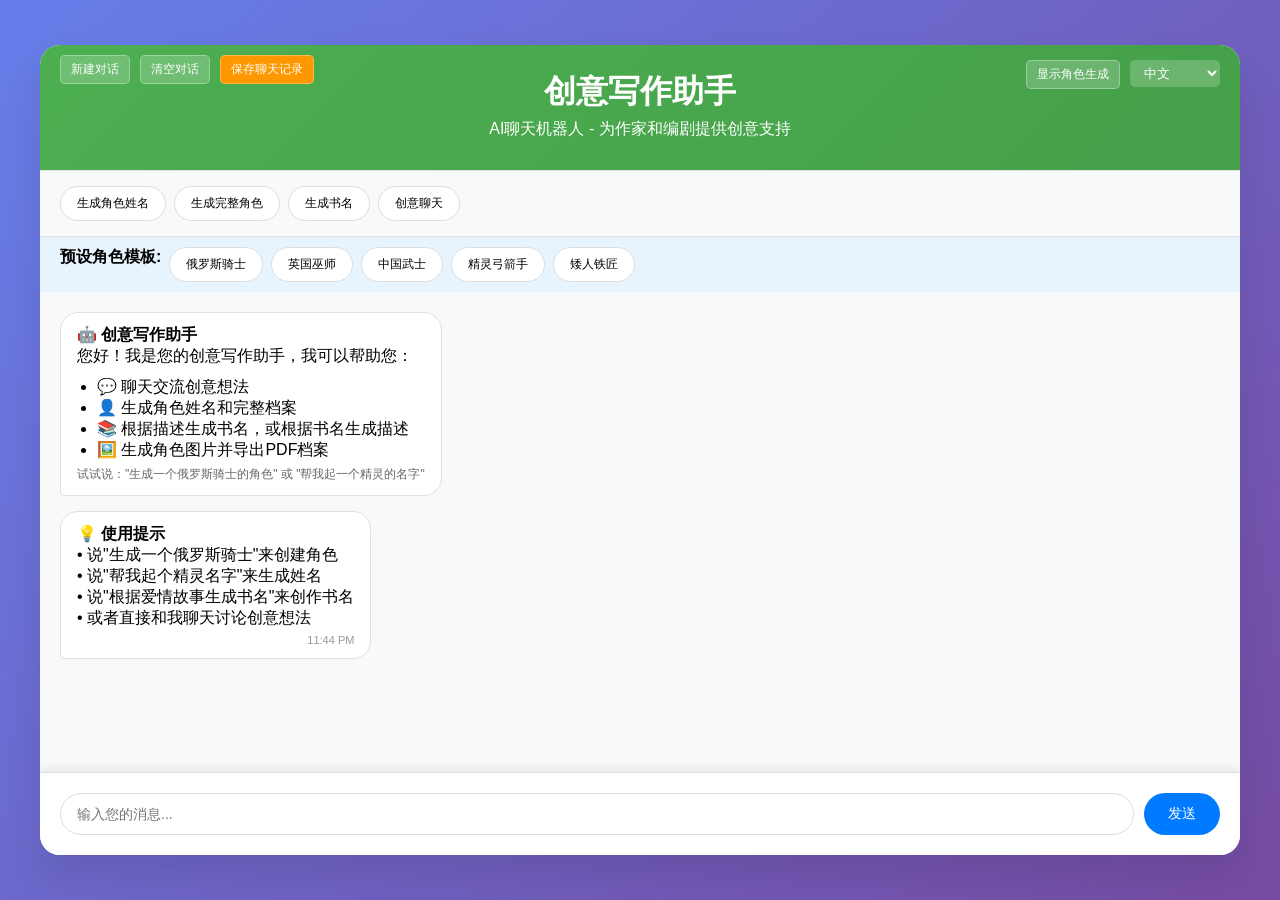
==== index.html @ 78b6c0ac "feat(ui): 添加侧边栏显示/隐藏功能 在index.html中添加了一个按钮，用于切换侧边栏的显示和隐藏。按钮的文本会根据当前语言动态更新，显示“显示角色生成”或“隐藏角色生成”。  在scr" ====
<!DOCTYPE html>
<html lang="zh-CN">
<head>
    <meta charset="UTF-8">
    <title>创意写作助手 - AI聊天机器人</title>
    <link rel="stylesheet" href="style.css">
</head>
<body>
    <div class="chat-container">
        <div class="chat-header">
            <div class="chat-controls">
                <button class="chat-control-btn" onclick="newConversation()" id="newChatBtn">新建对话</button>
                <button class="chat-control-btn" onclick="clearConversation()" id="clearChatBtn">清空对话</button>
                <button class="chat-control-btn save-chat-btn" onclick="saveChatHistory()" id="saveChatBtn">保存聊天记录</button>
            </div>
            <h1 id="title">创意写作助手</h1>
            <p id="subtitle">AI聊天机器人 - 为作家和编剧提供创意支持</p>
            <div class="language-switch">
                <select id="lang" onchange="switchLanguage()">
                    <option value="zh">中文</option>
                    <option value="ru">Русский</option>
                </select>
            </div>
            <div class="sidebar-toggle">
                <button class="chat-control-btn" onclick="toggleSidebar()" id="sidebarToggleBtn">显示角色生成</button>
            </div>
        </div>
        
        <div class="main-container">
            <div class="chat-area">
                <div class="quick-actions" id="quickActions">
                    <!-- 快速操作按钮将通过JavaScript动态生成 -->
                </div>
                
                <div class="preset-buttons" id="presetButtons">
                    <!-- 预设角色按钮将通过JavaScript动态生成 -->
                </div>
                
                <div class="chat-messages" id="chatMessages">
                    <div class="message bot">
                        <div class="message-content">
                            <strong>🤖 创意写作助手</strong><br>
                            <span id="welcomeMessage">您好！我是您的创意写作助手，我可以帮助您：</span>
                            <ul style="margin-top: 10px; padding-left: 20px;">
                                <li>💬 聊天交流创意想法</li>
                                <li>👤 生成角色姓名和完整档案</li>
                                <li>📚 根据描述生成书名，或根据书名生成描述</li>
                                <li>🖼️ 生成角色图片并导出PDF档案</li>
                            </ul>
                            <div class="command-hint">试试说："生成一个俄罗斯骑士的角色" 或 "帮我起一个精灵的名字"</div>
                        </div>
                    </div>
                </div>
                
                <div class="chat-input">
                    <input type="text" id="messageInput" placeholder="输入您的消息..." onkeypress="handleKeyPress(event)">
                    <button onclick="sendMessage()" id="sendBtn">发送</button>
                </div>
            </div>
            
            <div class="sidebar" id="sidebar">
                <div class="character-form" id="characterForm">
                    <!-- 角色生成表单将通过JavaScript动态生成 -->
                </div>
            </div>
        </div>
    </div>
    <script src="script.js"></script>
</body>
</html>
---- style.css ----
* {
    margin: 0;
    padding: 0;
    box-sizing: border-box;
}

body {
    font-family: 'Segoe UI', Tahoma, Geneva, Verdana, sans-serif;
    background: linear-gradient(135deg, #667eea 0%, #764ba2 100%);
    min-height: 100vh;
    display: flex;
    justify-content: center;
    align-items: center;
}

.chat-container {
    width: 95%;
    max-width: 1200px;
    height: 90vh;
    background: white;
    border-radius: 20px;
    box-shadow: 0 20px 40px rgba(0,0,0,0.1);
    display: flex;
    flex-direction: column;
    overflow: hidden;
}

.main-container {
    display: grid;
    grid-template-columns: 1fr 0px;
    gap: 0;
    flex: 1;
    transition: all 0.3s ease;
}

.main-container.sidebar-active {
    grid-template-columns: 1fr 350px;
}

.chat-area {
    display: flex;
    flex-direction: column;
}

.sidebar {
    background: #f8f9fa;
    border-left: 1px solid #e0e0e0;
    display: flex;
    flex-direction: column;
    min-height: 0; /* 确保flex容器可以收缩 */
    width: 350px;
    transition: all 0.3s ease;
    transform: translateX(100%);
    opacity: 0;
}

.sidebar.active {
    transform: translateX(0);
    opacity: 1;
}

.chat-header {
    background: linear-gradient(135deg, #4CAF50, #45a049);
    color: white;
    padding: 15px 20px;
    text-align: center;
    position: relative;
}

.chat-header h1 {
    margin: 10px 0 5px 0;
}

.chat-header p {
    margin: 0 0 15px 0;
}

.language-switch {
    position: absolute;
    top: 15px;
    right: 20px;
}

.sidebar-toggle {
    position: absolute;
    top: 15px;
    right: 120px;
}

.chat-controls {
    position: absolute;
    top: 10px;
    left: 20px;
    display: flex;
    gap: 10px;
}

.chat-control-btn {
    padding: 5px 10px;
    background: rgba(255,255,255,0.2);
    color: white;
    border: 1px solid rgba(255,255,255,0.3);
    border-radius: 5px;
    cursor: pointer;
    font-size: 12px;
}

.chat-control-btn:hover {
    background: rgba(255,255,255,0.3);
}

.save-chat-btn {
    background: #ff9800 !important;
}

.save-chat-btn:hover {
    background: #f57c00 !important;
}

.language-switch select {
    padding: 5px 10px;
    border: none;
    border-radius: 5px;
    background: rgba(255,255,255,0.2);
    color: white;
}

.chat-messages {
    flex: 1;
    padding: 20px;
    overflow-y: auto;
    background: #f8f9fa;
    min-height: 300px; /* 增加最小高度确保滚动条显示 */
    max-height: calc(100vh - 300px); /* 限制最大高度 */
    /* 添加明显的滚动条样式 */
    scrollbar-width: thin;
    scrollbar-color: #007bff #f1f1f1;
}

/* Webkit浏览器滚动条样式 */
.chat-messages::-webkit-scrollbar {
    width: 12px;
}

.chat-messages::-webkit-scrollbar-track {
    background: #f1f1f1;
    border-radius: 6px;
    margin: 5px 0;
}

.chat-messages::-webkit-scrollbar-thumb {
    background: #007bff;
    border-radius: 6px;
    border: 3px solid #f1f1f1;
}

.chat-messages::-webkit-scrollbar-thumb:hover {
    background: #0056b3;
}

/* 确保聊天区域布局正确 */
.chat-area {
    display: flex;
    flex-direction: column;
    min-height: 0; /* 确保flex容器可以收缩 */
    height: 100%; /* 确保占满父容器高度 */
}

/* 确保聊天容器有正确的高度 */
.chat-container {
    width: 95%;
    max-width: 1200px;
    height: 90vh;
    background: white;
    border-radius: 20px;
    box-shadow: 0 20px 40px rgba(0,0,0,0.1);
    display: flex;
    flex-direction: column;
    overflow: hidden;
}

/* 确保主容器有正确的高度 */
.main-container {
    display: grid;
    grid-template-columns: 1fr 0px;
    gap: 0;
    flex: 1;
    min-height: 0; /* 确保flex容器可以收缩 */
    transition: all 0.3s ease;
}

.message {
    margin-bottom: 15px;
    display: flex;
    align-items: flex-start;
}

.message.user {
    justify-content: flex-end;
}

.message.bot {
    justify-content: flex-start;
}

.message-content {
    max-width: 70%;
    padding: 12px 16px;
    border-radius: 18px;
    position: relative;
}

.user .message-content {
    background: #007bff;
    color: white;
    border-bottom-right-radius: 4px;
}

.bot .message-content {
    background: white;
    border: 1px solid #e0e0e0;
    border-bottom-left-radius: 4px;
}

.message-time {
    font-size: 11px;
    color: #999;
    margin-top: 5px;
    text-align: right;
}

/* 确保输入框始终可见 */
.chat-input {
    padding: 20px;
    background: white;
    border-top: 1px solid #e0e0e0;
    display: flex;
    gap: 10px;
    position: sticky;
    bottom: 0;
    z-index: 100;
    box-shadow: 0 -2px 10px rgba(0,0,0,0.1);
}

.chat-input input {
    flex: 1;
    padding: 12px 16px;
    border: 1px solid #ddd;
    border-radius: 25px;
    outline: none;
    font-size: 14px;
}

.chat-input input:focus {
    border-color: #007bff;
}

.chat-input button {
    padding: 12px 24px;
    background: #007bff;
    color: white;
    border: none;
    border-radius: 25px;
    cursor: pointer;
    font-size: 14px;
    transition: background 0.3s;
}

.chat-input button:hover {
    background: #0056b3;
}

.quick-actions {
    padding: 15px 20px;
    background: #f8f9fa;
    border-top: 1px solid #e0e0e0;
    display: flex;
    flex-wrap: wrap;
    gap: 8px;
}

.preset-buttons {
    padding: 10px 20px;
    background: #e8f4fd;
    border-top: 1px solid #e0e0e0;
    display: flex;
    flex-wrap: wrap;
    gap: 8px;
}

.character-form {
    padding: 15px;
    background: #fff3cd;
    display: flex;
    flex-direction: column;
    gap: 10px;
    flex: 1;
    min-height: 0; /* 确保flex项目可以收缩 */
    overflow-y: auto;
    position: relative;
    
    /* 添加滚动渐变提示 */
    mask-image: linear-gradient(to bottom, 
        transparent 0%, 
        black 20px, 
        black calc(100% - 50px), 
        transparent 100%);
    -webkit-mask-image: linear-gradient(to bottom, 
        transparent 0%, 
        black 20px, 
        black calc(100% - 50px), 
        transparent 100%);
}

/* 添加滚动提示 */
.character-form::before {
    content: "";
    position: absolute;
    top: 0;
    left: 0;
    right: 0;
    height: 20px;
    background: linear-gradient(to bottom, rgba(255, 243, 205, 0.8), transparent);
    pointer-events: none;
    z-index: 5;
}

.character-form::after {
    content: "";
    position: absolute;
    bottom: 0;
    left: 0;
    right: 0;
    height: 50px;
    background: linear-gradient(to top, rgba(255, 243, 205, 0.8), transparent);
    pointer-events: none;
    z-index: 5;
}

.form-group {
    display: flex;
    flex-direction: column;
    gap: 5px;
}

.form-group label {
    font-weight: bold;
    font-size: 12px;
    color: #666;
}

.form-group input, .form-group select {
    padding: 8px;
    border: 1px solid #ddd;
    border-radius: 4px;
    font-size: 14px;
}

.form-group input:focus, .form-group select:focus {
    border-color: #007bff;
    outline: none;
}

.generate-custom-btn {
    padding: 12px 20px;
    background: #28a745;
    color: white;
    border: none;
    border-radius: 6px;
    cursor: pointer;
    font-size: 16px;
    font-weight: bold;
    margin-top: auto; /* 将按钮推到容器底部 */
    position: sticky;
    bottom: 15px;
    z-index: 10;
    box-shadow: 0 2px 10px rgba(0,0,0,0.2);
    transition: all 0.3s ease;
}

.generate-custom-btn:hover {
    background: #218838;
    transform: translateY(-2px);
    box-shadow: 0 4px 15px rgba(0,0,0,0.3);
}

/* 优化滚动条样式 */
.character-form::-webkit-scrollbar {
    width: 6px;
}

.character-form::-webkit-scrollbar-track {
    background: #f1f1f1;
    border-radius: 3px;
}

.character-form::-webkit-scrollbar-thumb {
    background: #c1c1c1;
    border-radius: 3px;
}

.character-form::-webkit-scrollbar-thumb:hover {
    background: #a8a8a8;
}

.quick-action {
    padding: 8px 16px;
    background: white;
    border: 1px solid #ddd;
    border-radius: 20px;
    cursor: pointer;
    font-size: 12px;
    transition: all 0.3s;
}

.quick-action:hover {
    background: #007bff;
    color: white;
    border-color: #007bff;
}

.character-image {
    max-width: 200px;
    border-radius: 10px;
    margin: 10px 0;
}

.download-link {
    display: inline-block;
    margin-top: 10px;
    padding: 8px 16px;
    background: #28a745;
    color: white;
    text-decoration: none;
    border-radius: 5px;
    font-size: 14px;
}

.download-link:hover {
    background: #218838;
}

.typing-indicator {
    display: inline-block;
    padding: 12px 16px;
    background: white;
    border: 1px solid #e0e0e0;
    border-radius: 18px;
    border-bottom-left-radius: 4px;
    color: #666;
    font-style: italic;
}

.command-hint {
    font-size: 12px;
    color: #666;
    margin-top: 5px;
    text-align: center;
}

/* 响应式设计 */
@media (max-width: 768px) {
    .chat-container {
        width: 100%;
        height: 100vh;
        border-radius: 0;
        box-shadow: none;
    }
    
    .main-container {
        grid-template-columns: 1fr;
    }
    
    .main-container.sidebar-active {
        grid-template-columns: 1fr;
    }
    
    .sidebar {
        display: none;
        position: fixed;
        top: 0;
        right: 0;
        width: 100%;
        height: 100%;
        background: white;
        z-index: 1000;
        border-left: none;
        transform: translateX(0);
        opacity: 1;
    }
    
    .sidebar.active {
        display: flex;
    }
    
    .sidebar-toggle {
        position: absolute;
        top: 15px;
        right: 100px;
    }
    
    .language-switch {
        position: absolute;
        top: 15px;
        right: 20px;
    }
    
    .chat-header {
        padding: 10px 15px;
    }
    
    .chat-header h1 {
        font-size: 1.2rem;
        margin: 5px 0;
    }
    
    .chat-header p {
        font-size: 0.9rem;
        margin: 0 0 10px 0;
    }
    
    .chat-controls {
        position: static;
        justify-content: center;
        margin-bottom: 10px;
    }
    
    .language-switch {
        position: static;
        margin-bottom: 10px;
    }
    
    .chat-messages {
        padding: 15px;
    }
    
    .message-content {
        max-width: 85%;
    }
    
    .chat-input {
        padding: 15px;
    }
    
    .quick-actions, .preset-buttons {
        padding: 10px 15px;
    }
    
    .quick-action {
        font-size: 11px;
        padding: 6px 12px;
    }
}

@media (max-width: 480px) {
    .chat-header h1 {
        font-size: 1.1rem;
    }
    
    .chat-header p {
        font-size: 0.8rem;
    }
    
    .message-content {
        max-width: 90%;
        padding: 10px 12px;
    }
    
    .chat-input input {
        padding: 10px 14px;
        font-size: 13px;
    }
    
    .chat-input button {
        padding: 10px 20px;
        font-size: 13px;
    }
    
    .quick-action {
        font-size: 10px;
        padding: 5px 10px;
    }
}
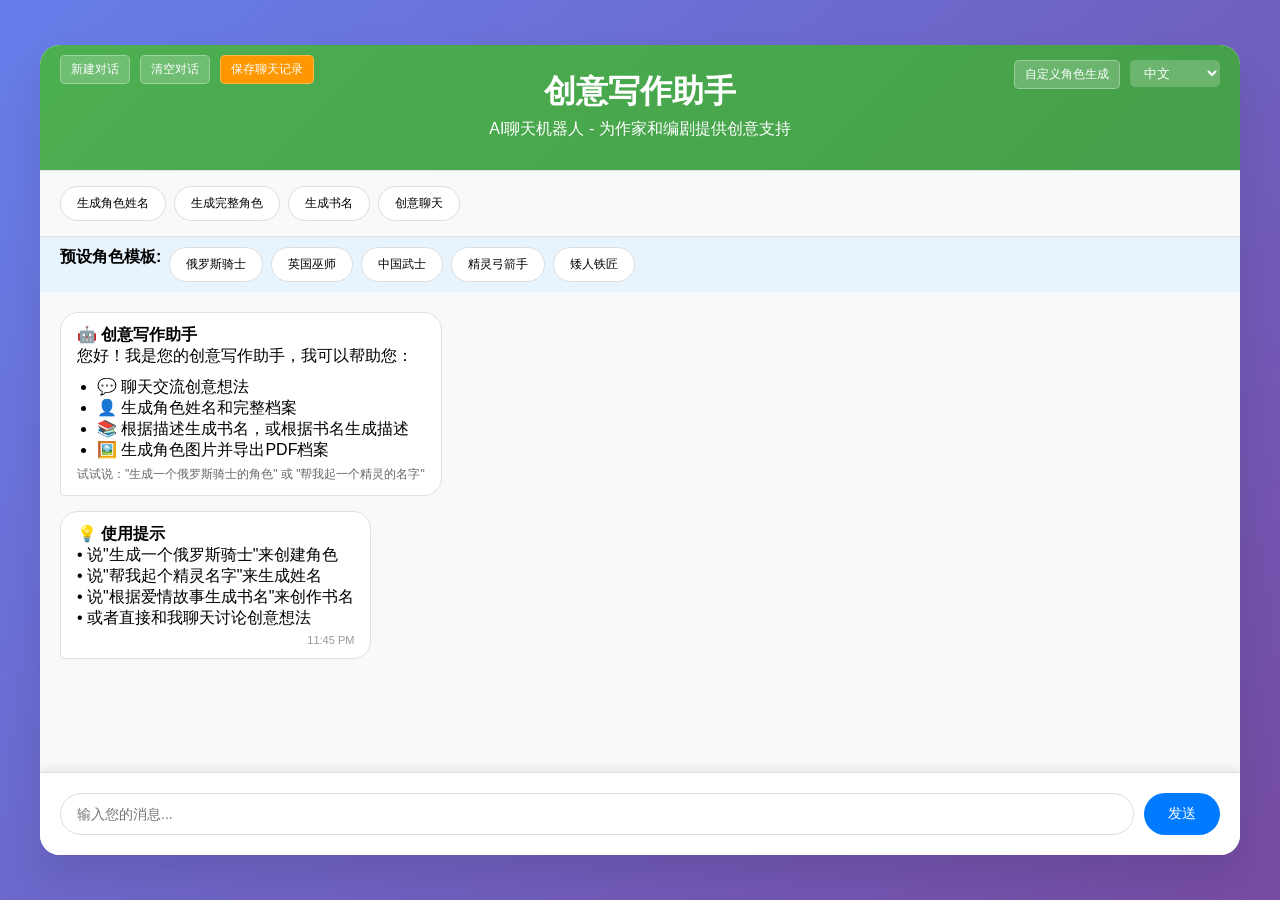
==== commit 1b5bddb6: "feat(ui): 更新快速操作功能以生成随机角色和书名 - 修改快速操作按钮的文字，将其从“显示角色生成”改为“自定义角色生成”，以更好地反映功能的灵活性。 - 在`generateName`操作中" ====
--- a/index.html
+++ b/index.html
@@ -22,7 +22,7 @@
                 </select>
             </div>
             <div class="sidebar-toggle">
-                <button class="chat-control-btn" onclick="toggleSidebar()" id="sidebarToggleBtn">显示角色生成</button>
+                <button class="chat-control-btn" onclick="toggleSidebar()" id="sidebarToggleBtn">自定义角色生成</button>
             </div>
         </div>
         
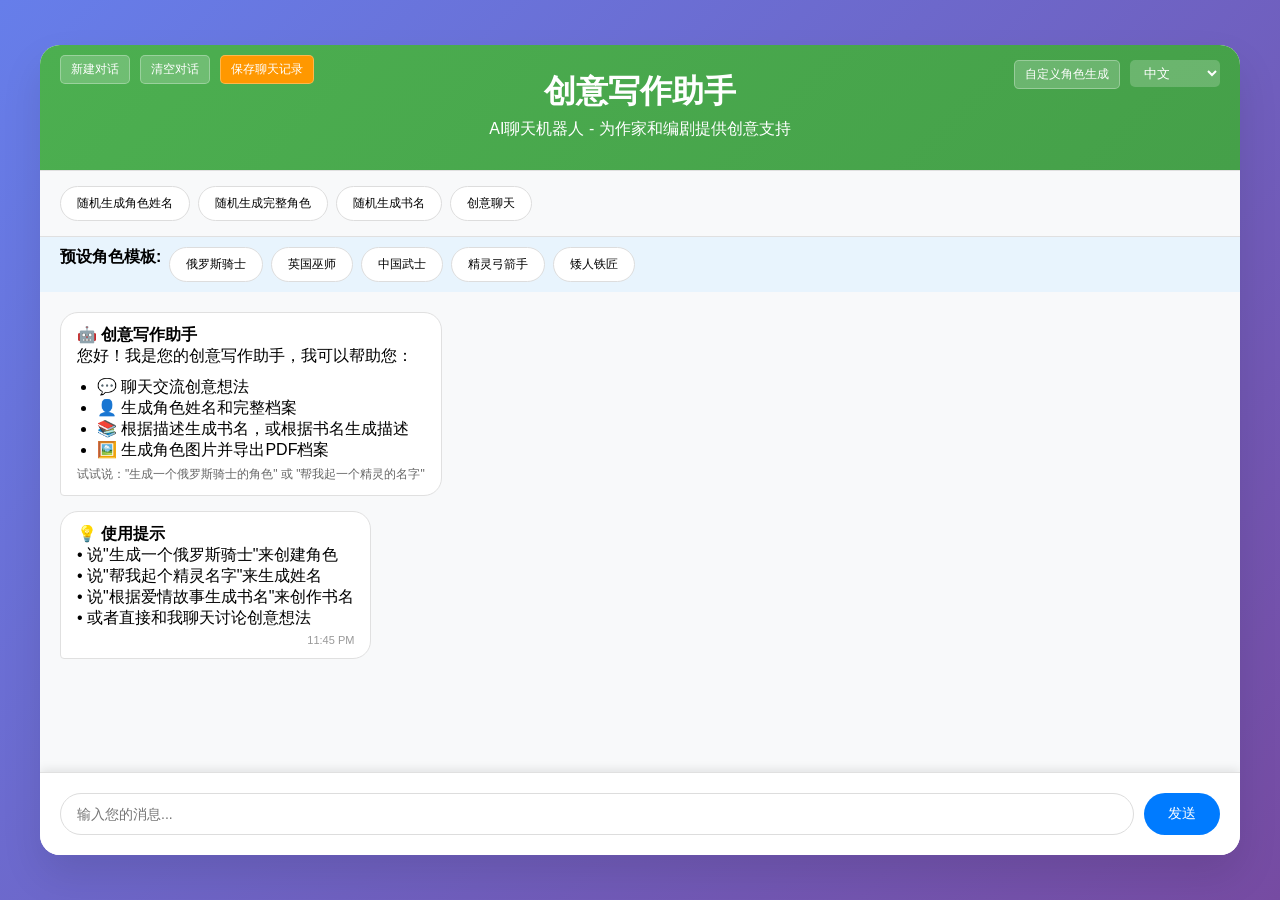
==== commit ef840588: "feat(ui): 添加多语言支持并优化PDF生成逻辑 在index.html中，为标题、按钮和文本内容添加了id，以便通过JavaScript动态更新界面文本。同时，移除了硬编码的文本内容。  在m" ====
--- a/index.html
+++ b/index.html
@@ -2,19 +2,19 @@
 <html lang="zh-CN">
 <head>
     <meta charset="UTF-8">
-    <title>创意写作助手 - AI聊天机器人</title>
+    <title id="pageTitle">创意写作助手 - AI聊天机器人</title>
     <link rel="stylesheet" href="style.css">
 </head>
 <body>
     <div class="chat-container">
         <div class="chat-header">
             <div class="chat-controls">
-                <button class="chat-control-btn" onclick="newConversation()" id="newChatBtn">新建对话</button>
-                <button class="chat-control-btn" onclick="clearConversation()" id="clearChatBtn">清空对话</button>
-                <button class="chat-control-btn save-chat-btn" onclick="saveChatHistory()" id="saveChatBtn">保存聊天记录</button>
+                <button class="chat-control-btn" onclick="newConversation()" id="newChatBtn"></button>
+                <button class="chat-control-btn" onclick="clearConversation()" id="clearChatBtn"></button>
+                <button class="chat-control-btn save-chat-btn" onclick="saveChatHistory()" id="saveChatBtn"></button>
             </div>
-            <h1 id="title">创意写作助手</h1>
-            <p id="subtitle">AI聊天机器人 - 为作家和编剧提供创意支持</p>
+            <h1 id="title"></h1>
+            <p id="subtitle"></p>
             <div class="language-switch">
                 <select id="lang" onchange="switchLanguage()">
                     <option value="zh">中文</option>
@@ -22,7 +22,7 @@
                 </select>
             </div>
             <div class="sidebar-toggle">
-                <button class="chat-control-btn" onclick="toggleSidebar()" id="sidebarToggleBtn">自定义角色生成</button>
+                <button class="chat-control-btn" onclick="toggleSidebar()" id="sidebarToggleBtn"></button>
             </div>
         </div>
         
@@ -38,23 +38,16 @@
                 
                 <div class="chat-messages" id="chatMessages">
                     <div class="message bot">
-                        <div class="message-content">
-                            <strong>🤖 创意写作助手</strong><br>
-                            <span id="welcomeMessage">您好！我是您的创意写作助手，我可以帮助您：</span>
-                            <ul style="margin-top: 10px; padding-left: 20px;">
-                                <li>💬 聊天交流创意想法</li>
-                                <li>👤 生成角色姓名和完整档案</li>
-                                <li>📚 根据描述生成书名，或根据书名生成描述</li>
-                                <li>🖼️ 生成角色图片并导出PDF档案</li>
-                            </ul>
-                            <div class="command-hint">试试说："生成一个俄罗斯骑士的角色" 或 "帮我起一个精灵的名字"</div>
+                        <div class="message-content" id="welcomeContent">
+                            <!-- 欢迎消息将通过JavaScript动态生成 -->
                         </div>
                     </div>
                 </div>
                 
                 <div class="chat-input">
-                    <input type="text" id="messageInput" placeholder="输入您的消息..." onkeypress="handleKeyPress(event)">
-                    <button onclick="sendMessage()" id="sendBtn">发送</button>
+                    <input type="text" id="messageInput" placeholder="" onkeypress="handleKeyPress(event)">
+                    <button onclick="sendMessage()" id="sendBtn"></button>
+                    <button onclick="stopGeneration()" id="stopBtn" class="stop-btn"></button>
                 </div>
             </div>
             
--- a/style.css
+++ b/style.css
@@ -268,6 +268,35 @@
 
 .chat-input button:hover {
     background: #0056b3;
+}
+
+.chat-input button.stop-btn {
+    background: #dc3545;
+    display: none; /* 默认隐藏 */
+}
+
+.chat-input button.stop-btn:hover {
+    background: #c82333;
+}
+
+.chat-input button.stop-btn:active {
+    background: #bd2130;
+}
+
+/* 停止按钮显示时的样式 */
+.chat-input button.stop-btn.show {
+    display: block;
+    animation: fadeIn 0.3s ease-in-out;
+}
+
+/* 发送按钮隐藏时的样式 */
+.chat-input button#sendBtn.hide {
+    display: none;
+}
+
+@keyframes fadeIn {
+    from { opacity: 0; transform: scale(0.8); }
+    to { opacity: 1; transform: scale(1); }
 }
 
 .quick-actions {
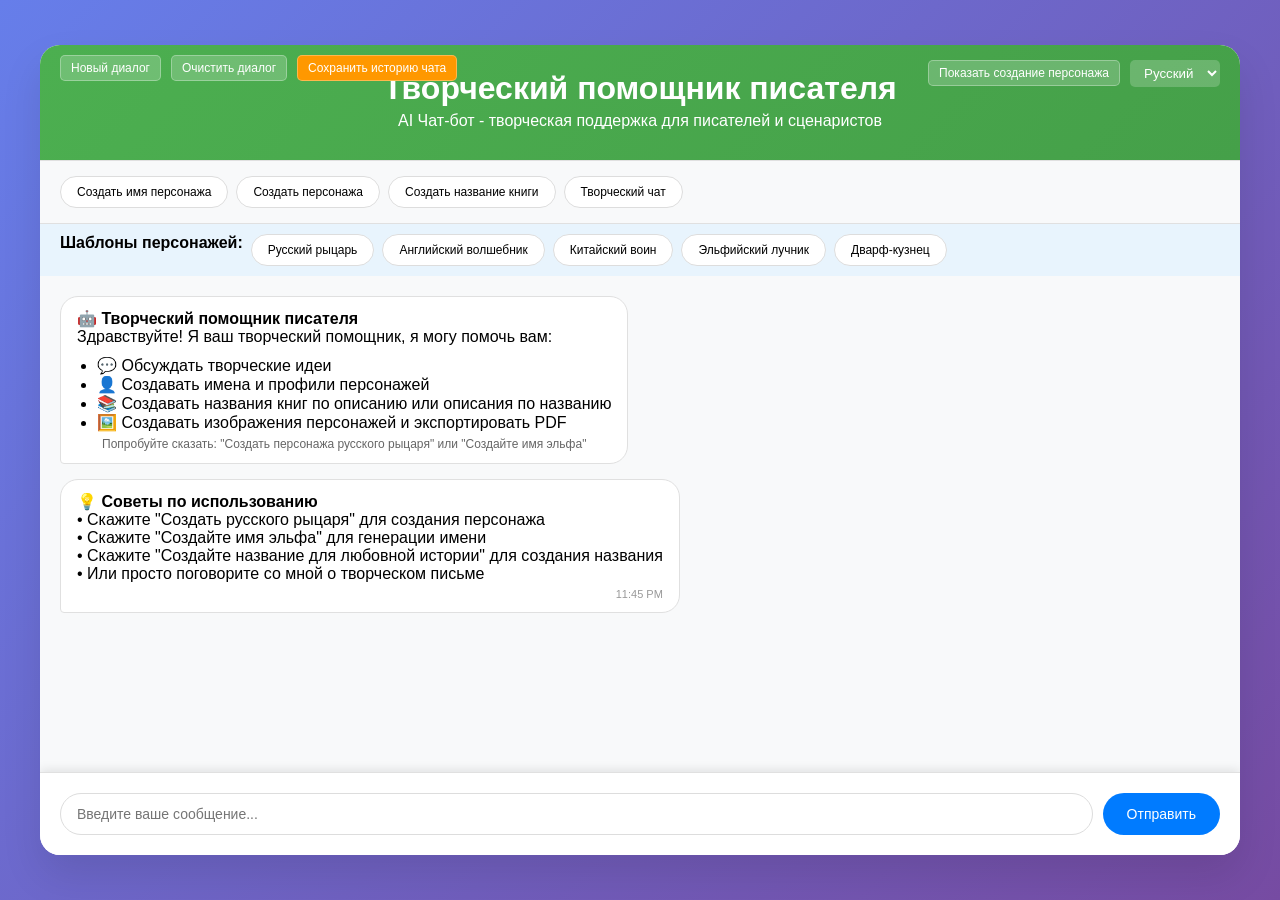
==== commit 559464f8: "``` feat(api): 修复全部基本问题增加角色生成功能的日志记录与错误处理优化 - 为角色生成接口添加开始和结束日志，便于追踪请求处理过程 - 增加对超时、网络等异常情况的分类处理并返回友好提" ====
--- a/index.html
+++ b/index.html
@@ -2,6 +2,9 @@
 <html lang="zh-CN">
 <head>
     <meta charset="UTF-8">
+    <meta name="viewport" content="width=device-width, initial-scale=1.0">
+    <meta http-equiv="Content-Security-Policy" content="default-src 'self' http://localhost:8002; script-src 'self' 'unsafe-inline'; style-src 'self' 'unsafe-inline'; img-src 'self' http://localhost:8002 data:; frame-src 'self' http://localhost:8002;">
+    <meta name="referrer" content="no-referrer-when-downgrade">
     <title id="pageTitle">创意写作助手 - AI聊天机器人</title>
     <link rel="stylesheet" href="style.css">
 </head>
--- a/style.css
+++ b/style.css
@@ -449,9 +449,52 @@
 }
 
 .character-image {
-    max-width: 200px;
+    max-width: 100%;
+    max-width: 300px;
     border-radius: 10px;
     margin: 10px 0;
+    display: block;
+    box-shadow: 0 2px 8px rgba(0,0,0,0.1);
+}
+
+.media-container {
+    margin: 10px 0;
+    display: flex;
+    justify-content: flex-start;
+}
+
+.pdf-container {
+    margin: 15px 0;
+    border: 1px solid #e0e0e0;
+    border-radius: 8px;
+    overflow: hidden;
+    background: white;
+    box-shadow: 0 2px 8px rgba(0,0,0,0.1);
+}
+
+.pdf-header {
+    padding: 10px 15px;
+    background: #f8f9fa;
+    border-bottom: 1px solid #e0e0e0;
+    display: flex;
+    justify-content: flex-end;
+}
+
+.pdf-viewer {
+    width: 100%;
+    min-height: 500px;
+    height: 600px;
+    border: none;
+    display: block;
+    background: #f5f5f5;
+}
+
+.pdf-error {
+    padding: 20px;
+    text-align: center;
+    color: #666;
+    background: #f8f9fa;
+    border-top: 1px solid #e0e0e0;
 }
 
 .download-link {
@@ -463,6 +506,7 @@
     text-decoration: none;
     border-radius: 5px;
     font-size: 14px;
+    transition: background 0.3s;
 }
 
 .download-link:hover {
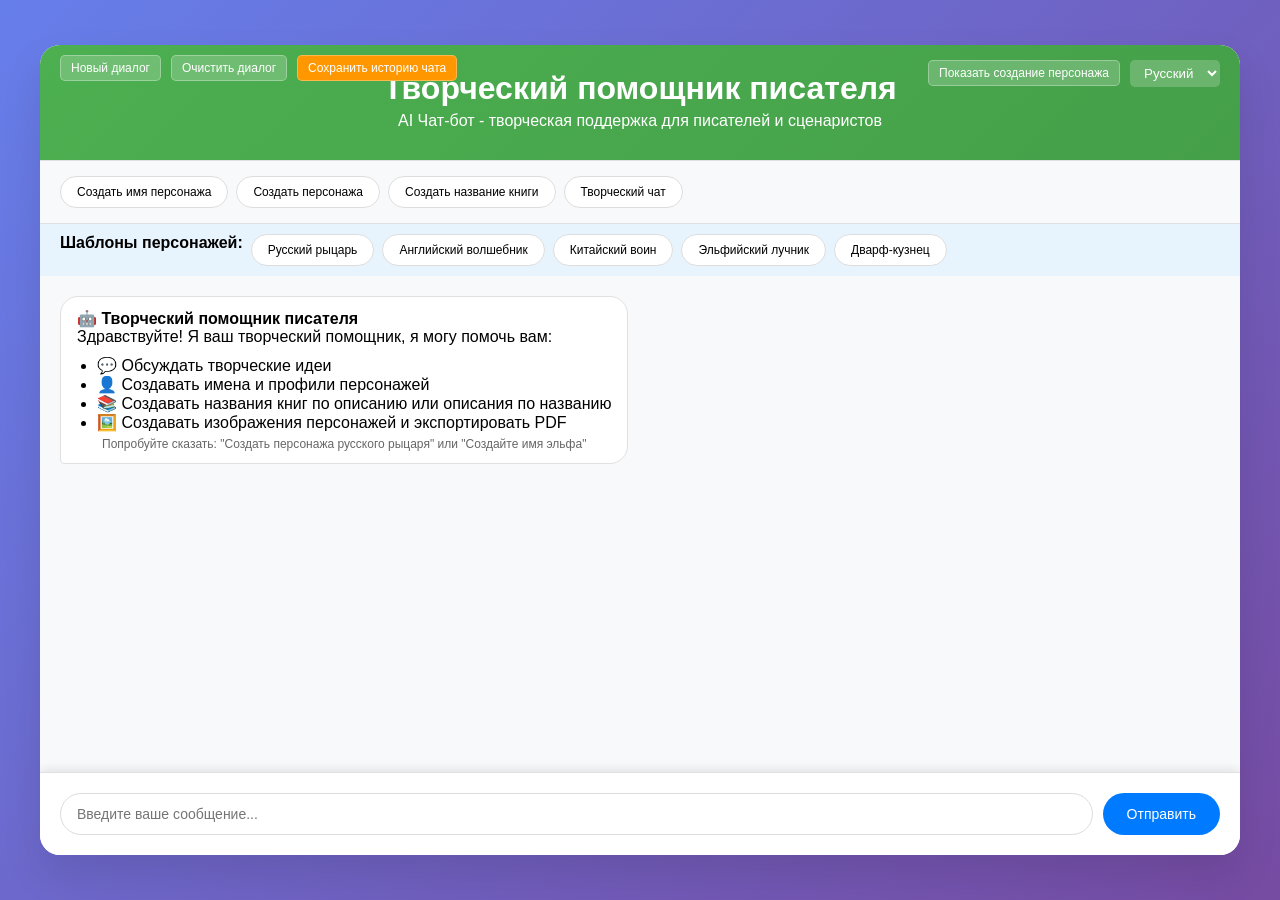
==== commit 5ce1351d: "``` feat(config): 更新后端端口从8002到8004 更新了HTML、Python和JavaScript中的后端服务地址，将默认端口号从8002改为8004。 同时移除了部分前端注释，" ====
--- a/index.html
+++ b/index.html
@@ -3,7 +3,7 @@
 <head>
     <meta charset="UTF-8">
     <meta name="viewport" content="width=device-width, initial-scale=1.0">
-    <meta http-equiv="Content-Security-Policy" content="default-src 'self' http://localhost:8002; script-src 'self' 'unsafe-inline'; style-src 'self' 'unsafe-inline'; img-src 'self' http://localhost:8002 data:; frame-src 'self' http://localhost:8002;">
+    <meta http-equiv="Content-Security-Policy" content="default-src 'self' http://localhost:8004; script-src 'self' 'unsafe-inline'; style-src 'self' 'unsafe-inline'; img-src 'self' http://localhost:8004 data:; frame-src 'self' http://localhost:8004;">
     <meta name="referrer" content="no-referrer-when-downgrade">
     <title id="pageTitle">创意写作助手 - AI聊天机器人</title>
     <link rel="stylesheet" href="style.css">
@@ -32,17 +32,14 @@
         <div class="main-container">
             <div class="chat-area">
                 <div class="quick-actions" id="quickActions">
-                    <!-- 快速操作按钮将通过JavaScript动态生成 -->
                 </div>
                 
                 <div class="preset-buttons" id="presetButtons">
-                    <!-- 预设角色按钮将通过JavaScript动态生成 -->
                 </div>
                 
                 <div class="chat-messages" id="chatMessages">
                     <div class="message bot">
                         <div class="message-content" id="welcomeContent">
-                            <!-- 欢迎消息将通过JavaScript动态生成 -->
                         </div>
                     </div>
                 </div>
@@ -56,7 +53,6 @@
             
             <div class="sidebar" id="sidebar">
                 <div class="character-form" id="characterForm">
-                    <!-- 角色生成表单将通过JavaScript动态生成 -->
                 </div>
             </div>
         </div>
